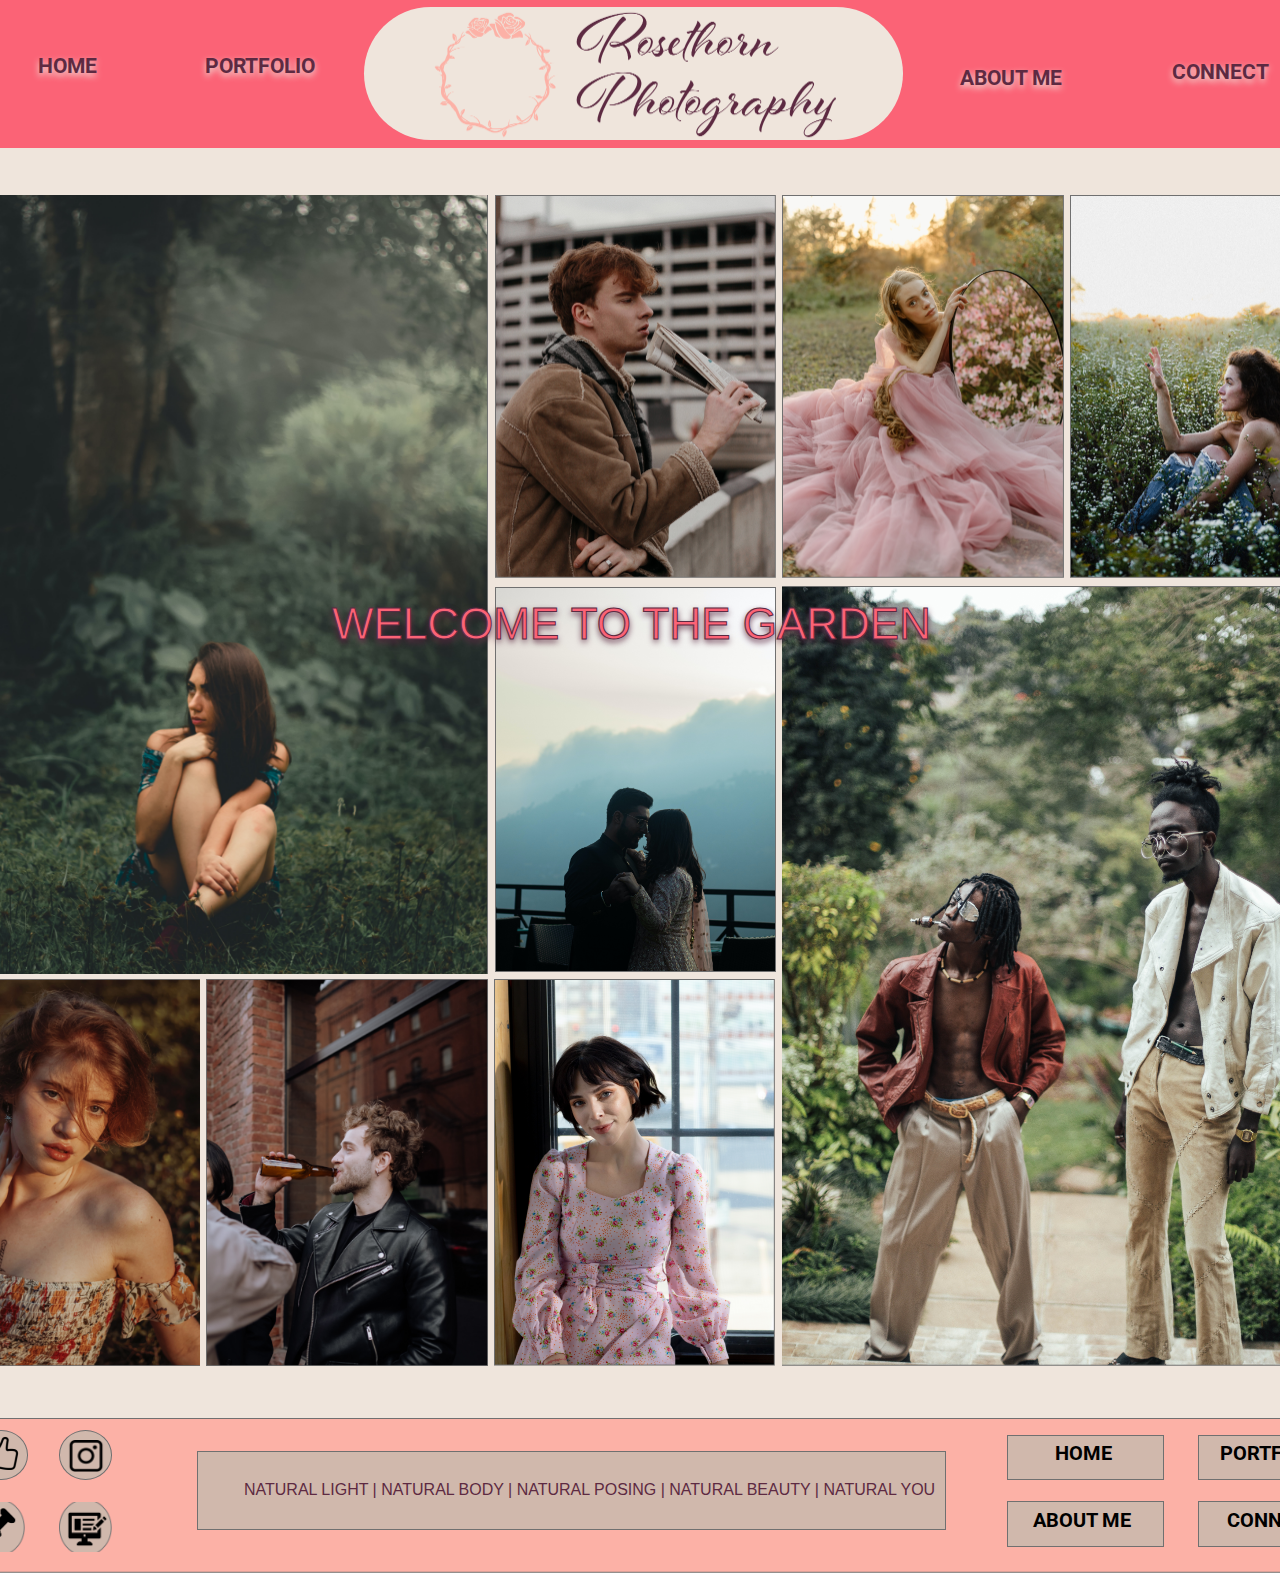
==== index.html @ 75e3b073 "renamed home to index" ====
<!DOCTYPE html>
<html>
  <head>
    <meta charset="UTF-8" />
    <meta name="viewport" content="width=1560, maximum-scale=1.0" />
    <link rel="shortcut icon" type="image/png" href="https://animaproject.s3.amazonaws.com/home/favicon.png" />
    <meta name="og:type" content="website" />
    <meta name="twitter:card" content="photo" />
    <link rel="stylesheet" type="text/css" href="css/home.css" />
    <style>
      @import url("https://fonts.googleapis.com/css?family=Roboto:700");

      @font-face {
        font-family: "SegoeUI-Regular";
        font-style: normal;
        font-weight: 400;
        src: url("https://anima-uploads.s3.amazonaws.com/5b1e8d8e336c4b0009507857/segoeui.ttf") format("truetype");
      }

      @font-face {
        font-family: "ProximaNova-Regular";
        font-style: normal;
        font-weight: 400;
        src: url("https://anima-uploads.s3.amazonaws.com/5c5874afb72544000ad1576b/ProximaNova-Reg.ttf")
          format("truetype");
      }

      .component-wrapper a,
      .screen a {
        text-decoration: none;
        display: contents;
      }

      .full-width-a {
        width: 100%;
      }

      .full-height-a {
        height: 100%;
      }

      .screen textarea:focus,
      .screen input:focus {
        outline: none;
      }

      .screen *,
      .component-wrapper * {
        box-sizing: border-box;
        -webkit-font-smoothing: antialiased;
      }

      .screen div {
        -webkit-text-size-adjust: none;
      }

      .container-center-vertical,
      .container-center-horizontal {
        pointer-events: none;
        display: flex;
        flex-direction: row;
        padding: 0;
        margin: 0;
      }

      .container-center-vertical {
        align-items: center;
        height: 100%;
      }

      .container-center-horizontal {
        justify-content: center;
        width: 100%;
      }

      .container-center-vertical > *,
      .container-center-horizontal > * {
        pointer-events: auto;
        flex-shrink: 0;
      }

      .component-wrapper,
      .screen {
        overflow-wrap: break-word;
        word-wrap: break-word;
        word-break: break-all;
        word-break: break-word;
      }

      .auto-animated div {
        opacity: 0;
        position: absolute;
        --z-index: -1;
      }

      .auto-animated .container-center-vertical,
      .auto-animated .container-center-horizontal {
        opacity: 1;
      }

      .overlay {
        position: absolute;
        opacity: 0;
        display: none;
        top: 0;
        width: 100%;
        height: 100%;
        position: fixed;
      }

      .animate-appear {
        opacity: 0;
        display: block;
        animation: reveal 0.3s ease-in-out 1 normal forwards;
      }

      .animate-disappear {
        opacity: 1;
        display: block;
        animation: reveal 0.3s ease-in-out 1 reverse forwards;
      }

      .animate-nodelay {
        animation-delay: 0s;
      }

      @keyframes reveal {
        from {
          opacity: 0;
        }
        to {
          opacity: 1;
        }
      }
      .align-self-flex-start {
        align-self: flex-start;
      }
      .align-self-flex-end {
        align-self: flex-end;
      }
      .align-self-flex-center {
        align-self: center;
      }
      .valign-text-middle {
        display: flex;
        flex-direction: column;
        justify-content: center;
      }
      .valign-text-bottom {
        display: flex;
        flex-direction: column;
        justify-content: flex-end;
      }
      input:focus {
        outline: none;
      }
      .component-wrapper,
      .component-wrapper * {
        pointer-events: none;
      }

      .component-wrapper a *,
      .component-wrapper a,
      .component-wrapper input,
      .component-wrapper video,
      .component-wrapper iframe,
      .listeners-active,
      .listeners-active * {
        pointer-events: auto;
      }

      .hidden,
      .hidden * {
        visibility: hidden;
        pointer-events: none;
      }

      .smart-layers-pointers,
      .smart-layers-pointers * {
        pointer-events: auto;
        visibility: visible;
      }

      .component-wrapper.not-ready,
      .component-wrapper.not-ready * {
        visibility: hidden !important;
      }

      .listeners-active-click,
      .listeners-active-click * {
        cursor: pointer;
      }

      @import url("https://fonts.googleapis.com/css?family=Roboto:700");

      @font-face {
        font-family: "SegoeUI-Regular";
        font-style: normal;
        font-weight: 400;
        src: url("https://anima-uploads.s3.amazonaws.com/5b1e8d8e336c4b0009507857/segoeui.ttf") format("truetype");
      }

      @font-face {
        font-family: "ProximaNova-Regular";
        font-style: normal;
        font-weight: 400;
        src: url("https://anima-uploads.s3.amazonaws.com/5c5874afb72544000ad1576b/ProximaNova-Reg.ttf")
          format("truetype");
      }
      * {
        box-sizing: border-box;
      }
      .border-1px-dove-gray {
        border: 1px solid var(--dove-gray);
      }
      .roboto-bold-black-20px {
        color: var(--black);
        font-family: var(--font-family-roboto);
        font-size: var(--font-size-xs);
        font-style: normal;
        font-weight: 700;
      }
      .roboto-bold-black-22px {
        color: var(--black);
        font-family: var(--font-family-roboto);
        font-size: var(--font-size-m);
        font-style: normal;
        font-weight: 700;
      }
      .roboto-bold-tawny-port-21px {
        color: var(--tawny-port);
        font-family: var(--font-family-roboto);
        font-size: var(--font-size-s);
        font-style: normal;
        font-weight: 700;
      }
      .roboto-bold-tawny-port-23px {
        color: var(--tawny-port);
        font-family: var(--font-family-roboto);
        font-size: var(--font-size-l);
        font-style: normal;
        font-weight: 700;
      }
      .roboto-bold-tawny-port-24px {
        color: var(--tawny-port);
        font-family: var(--font-family-roboto);
        font-size: var(--font-size-xl);
        font-style: normal;
        font-weight: 700;
      }
      :root {
        --bizarre: rgba(239, 229, 220, 1);
        --black: rgba(0, 0, 0, 1);
        --clam-shell: rgba(208, 184, 172, 1);
        --dove-gray: rgba(112, 112, 112, 1);
        --font-family-proxima_nova: "Proxima Nova", Helvetica;
        --font-family-proximanova-regular: "ProximaNova-Regular", Helvetica;
        --font-family-roboto: "Roboto", Helvetica;
        --font-family-segoeui-regular: "SegoeUI-Regular", Helvetica;
        --font-size-l: 23px;
        --font-size-m: 22px;
        --font-size-s: 21px;
        --font-size-xl: 24px;
        --font-size-xs: 20px;
        --font-size-xxl: 25px;
        --font-size-xxs: 17px;
        --font-size-xxxl: 26px;
        --font-size-xxxs: 16px;
        --font-size-xxxxl: 36px;
        --font-size-xxxxxl: 44px;
        --tawny-port: rgba(93, 42, 66, 1);
        --white: rgba(255, 255, 255, 1);
      }
    </style>
    <meta name="author" content="AnimaApp.com - Design to code, Automated." />
  </head>
  <body style="margin: 0; background: rgba(239, 229, 220, 1)">
    <input type="hidden" id="anPageName" name="page" value="home" />
    <div class="container-center-horizontal">
      <div class="home screen">
        <div class="overlap-group-C61RwL">
          <img class="path-6-4eduM0" src="img/path-6@1x.png" />
          <a href="portfolio.html"><div class="portfolio-4eduM0 roboto-bold-tawny-port-21px">PORTFOLIO</div></a>
          <div class="rectangle-35-4eduM0"></div>
          <img class="logotransparentbackground-4eduM0" src="img/logo-transparent-background@1x.png" />
          <div class="home-4eduM0 roboto-bold-tawny-port-21px">HOME</div>
          <a href="about-me.html"
            ><div class="about-me-4eduM0 roboto-bold-tawny-port-21px">ABOUT ME<br /></div
          ></a>
          <a href="connect.html"><div class="connect-4eduM0 roboto-bold-tawny-port-21px">CONNECT</div></a>
        </div>
        <div class="overlap-group1-C61RwL">
          <div class="flex-row-RH0WJ5">
            <img class="pexels-maksim-g-harenok-4348555-RkpQgY" src="img/pexels-maksim-goncharenok-4348555@1x.png" />
            <img class="pexels-kc-robinson-7356392-RkpQgY" src="img/pexels-kc-robinson-7356392@1x.png" />
            <img class="pexels-madeline-ssinder-6300215-RkpQgY" src="img/pexels-madeline-bassinder-6300215@1x.png" />
          </div>
          <img class="pexels-israelzi-liveira-3819979-RH0WJ5" src="img/pexels-israelzin-oliveira-3819979@1x.png" />
          <img class="pexels-artawkrn-6624612-RH0WJ5" src="img/pexels-artawkrn-6624612@1x.png" />
          <div class="flex-row-s3i1G8">
            <img class="pexels-efigie-l-marcos-6277241-9VdFwH" src="img/pexels-efigie-lima-marcos-6277241@1x.png" />
            <img class="pexels-cottonbro-5531896-9VdFwH" src="img/pexels-cottonbro-5531896@1x.png" />
            <img class="pexels-jill-burrow-6773225-9VdFwH" src="img/pexels-jill-burrow-6773225@1x.png" />
          </div>
          <img class="pexels-moh-mckenzie-3597042-RH0WJ5" src="img/pexels-moh-mckenzie-3597042@1x.png" />
          <div class="welcome-to-the-garden-RH0WJ5">
            <span class="span0-WFkvoV">WELCOME TO THE GARDEN</span><span class="span1-WFkvoV">&nbsp;</span>
          </div>
        </div>
        <div class="overlap-group2-C61RwL">
          <img class="path-5-4a9k2Y" src="img/path-5@1x.png" />
          <div class="rectangle-12-4a9k2Y border-1px-dove-gray"></div>
          <div class="rectangle-13-4a9k2Y border-1px-dove-gray"></div>
          <a href="portfolio.html"> <div class="rectangle-14-4a9k2Y border-1px-dove-gray"></div></a>
          <a href="connect.html"> <div class="rectangle-15-4a9k2Y border-1px-dove-gray"></div></a>
          <a href="about-me.html"> <div class="rectangle-16-4a9k2Y border-1px-dove-gray"></div></a>
          <div class="ellipse-1-4a9k2Y border-1px-dove-gray"></div>
          <div class="ellipse-2-4a9k2Y border-1px-dove-gray"></div>
          <img class="path-14-4a9k2Y" src="img/path-14@1x.png" />
          <img class="path-15-4a9k2Y" src="img/path-14@1x.png" />
          <a href="portfolio.html"><div class="portfolio-4a9k2Y roboto-bold-black-20px">PORTFOLIO</div></a>
          <a href="about-me.html"><div class="about-me-4a9k2Y roboto-bold-black-20px">ABOUT ME</div></a>
          <a href="connect.html"><div class="connect-4a9k2Y roboto-bold-black-20px">CONNECT</div></a>
          <div class="natural-light-n-uty-natural-you-4a9k2Y">
            NATURAL LIGHT | NATURAL BODY | NATURAL POSING | NATURAL BEAUTY | NATURAL YOU
          </div>
          <div class="home-4a9k2Y roboto-bold-black-20px">HOME</div>
          <img class="nouninstagram3350460-4a9k2Y" src="img/noun-instagram-3350460@1x.png" />
          <img class="nounthumbs-up1218615-4a9k2Y" src="img/noun-thumbs-up-1218615@1x.png" />
          <img class="noun-thumbtack41414-4a9k2Y" src="img/noun-thumbtack-41414@1x.png" />
          <img class="noun-blog2389123-4a9k2Y" src="img/noun-blog-2389123@1x.png" />
        </div>
      </div>
    </div>
  </body>
</html>
---- css/home.css ----
/* screen - home */

.home {
  align-items: center;
  background-color: var(--bizarre);
  box-sizing: border-box;
  display: flex;
  flex-direction: column;
  height: 1573px;
  justify-content: flex-start;
  overflow: hidden;
  overflow-x: hidden;
  position: relative;
  width: 1560px;
}
.home .about-me-4a9k2Y {
  background-color: transparent;
  cursor: pointer;
  height: auto;
  left: 1173px;
  letter-spacing: 0.00px;
  line-height: 20px;
  position: absolute;
  text-align: left;
  top: 92px;
  white-space: nowrap;
  width: auto;
}
.home .about-me-4eduM0 {
  background-color: transparent;
  cursor: pointer;
  height: auto;
  left: 1100px;
  letter-spacing: 0.00px;
  line-height: 21px;
  position: absolute;
  text-align: left;
  text-shadow: 0px 3px 6px rgba(239,229,220,1.0);;
  top: 82px;
  white-space: nowrap;
  width: auto;
}
.home .connect-4a9k2Y {
  background-color: transparent;
  cursor: pointer;
  height: auto;
  left: 1367px;
  letter-spacing: 0.00px;
  line-height: 20px;
  position: absolute;
  text-align: left;
  top: 92px;
  white-space: nowrap;
  width: auto;
}
.home .connect-4eduM0 {
  background-color: transparent;
  cursor: pointer;
  height: auto;
  left: 1312px;
  letter-spacing: 0.00px;
  line-height: 21px;
  position: absolute;
  text-align: left;
  text-shadow: 0px 3px 6px rgba(239,229,220,1.0);;
  top: 76px;
  white-space: nowrap;
  width: auto;
}
.home .ellipse-1-4a9k2Y {
  background-color: var(--clam-shell);
  border-radius: 26.43138885498047px/24.7794246673584px;
  height: 50px;
  left: 115px;
  position: absolute;
  top: 12px;
  width: 53px;
}
.home .ellipse-2-4a9k2Y {
  background-color: var(--clam-shell);
  border-radius: 26.43138885498047px/24.7794246673584px;
  height: 50px;
  left: 199px;
  position: absolute;
  top: 12px;
  width: 53px;
}
.home .flex-row-RH0WJ5 {
  align-items: flex-start;
  background-color: transparent;
  box-sizing: border-box;
  display: flex;
  flex-direction: row;
  height: 383px;
  justify-content: flex-start;
  left: 576px;
  min-width: 857px;
  position: absolute;
  top: 0px;
  width: auto;
}
.home .flex-row-s3i1G8 {
  align-items: flex-start;
  background-color: transparent;
  box-sizing: border-box;
  display: flex;
  flex-direction: row;
  height: 387px;
  justify-content: flex-start;
  left: 0px;
  min-width: 857px;
  position: absolute;
  top: 784px;
  width: auto;
}
.home .home-4a9k2Y {
  background-color: transparent;
  height: auto;
  left: 1195px;
  letter-spacing: 0.00px;
  line-height: 20px;
  position: absolute;
  text-align: left;
  top: 25px;
  white-space: nowrap;
  width: auto;
}
.home .home-4eduM0 {
  background-color: transparent;
  height: auto;
  left: 178px;
  letter-spacing: 0.00px;
  line-height: 21px;
  position: absolute;
  text-align: left;
  text-shadow: 0px 3px 6px rgba(239,229,220,1.0);;
  top: 70px;
  white-space: nowrap;
  width: auto;
}
.home .logotransparentbackground-4eduM0 {
  background-color: transparent;
  height: 178px;
  left: 548px;
  object-fit: cover;
  position: absolute;
  top: 0px;
  width: 455px;
}
.home .natural-light-n-uty-natural-you-4a9k2Y {
  background-color: transparent;
  color: var(--tawny-port);
  font-family: 'ProximaNova-Regular', Helvetica;
  font-size: 16px;
  font-style: normal;
  font-weight: 400;
  height: auto;
  left: 384px;
  letter-spacing: 0.00px;
  line-height: 16px;
  position: absolute;
  text-align: left;
  top: 64px;
  white-space: nowrap;
  width: auto;
}
.home .noun-blog2389123-4a9k2Y {
  background-color: transparent;
  height: 40px;
  left: 204px;
  object-fit: cover;
  position: absolute;
  top: 91px;
  width: 47px;
}
.home .noun-thumbtack41414-4a9k2Y {
  background-color: transparent;
  height: 41px;
  left: 114px;
  object-fit: cover;
  position: absolute;
  top: 87px;
  width: 48px;
}
.home .nouninstagram3350460-4a9k2Y {
  background-color: transparent;
  height: 32px;
  left: 208px;
  object-fit: cover;
  position: absolute;
  top: 22px;
  width: 36px;
}
.home .nounthumbs-up1218615-4a9k2Y {
  background-color: transparent;
  height: 35px;
  left: 121px;
  object-fit: cover;
  position: absolute;
  top: 18px;
  width: 41px;
}
.home .overlap-group-C61RwL {
  background-color: transparent;
  flex-shrink: 1;
  height: 178px;
  margin-top: -14px;
  position: relative;
  width: 1560px;
}
.home .overlap-group1-C61RwL {
  background-color: transparent;
  flex-shrink: 1;
  height: 1171px;
  margin-right: 9.02px;
  margin-top: 31px;
  position: relative;
  width: 1433px;
}
.home .overlap-group2-C61RwL {
  background-color: transparent;
  flex-shrink: 1;
  height: 155px;
  margin-top: 52px;
  position: relative;
  width: 1560px;
}
.home .path-14-4a9k2Y {
  background-color: transparent;
  height: 50px;
  left: 199px;
  object-fit: cover;
  position: absolute;
  top: 84px;
  width: 53px;
}
.home .path-15-4a9k2Y {
  background-color: transparent;
  height: 50px;
  left: 112px;
  object-fit: cover;
  position: absolute;
  top: 84px;
  width: 53px;
}
.home .path-5-4a9k2Y {
  background-color: transparent;
  height: 155px;
  left: 0px;
  object-fit: cover;
  position: absolute;
  top: 0px;
  width: 1560px;
}
.home .path-6-4eduM0 {
  background-color: transparent;
  height: 151px;
  left: 0px;
  object-fit: cover;
  position: absolute;
  top: 11px;
  width: 1560px;
}
.home .pexels-artawkrn-6624612-RH0WJ5 {
  background-color: transparent;
  height: 385px;
  left: 576px;
  object-fit: cover;
  position: absolute;
  top: 392px;
  width: 281px;
}
.home .pexels-cottonbro-5531896-9VdFwH {
  background-color: transparent;
  flex-shrink: 1;
  height: 387px;
  margin-left: 6px;
  object-fit: cover;
  position: relative;
  width: 282px;
}
.home .pexels-efigie-l-marcos-6277241-9VdFwH {
  background-color: transparent;
  flex-shrink: 1;
  height: 387px;
  object-fit: cover;
  position: relative;
  width: 281px;
}
.home .pexels-israelzi-liveira-3819979-RH0WJ5 {
  background-color: transparent;
  height: 779px;
  left: 0px;
  object-fit: cover;
  position: absolute;
  top: 0px;
  width: 569px;
}
.home .pexels-jill-burrow-6773225-9VdFwH {
  background-color: transparent;
  flex-shrink: 1;
  height: 387px;
  margin-left: 6px;
  object-fit: cover;
  position: relative;
  width: 281px;
}
.home .pexels-kc-robinson-7356392-RkpQgY {
  background-color: transparent;
  flex-shrink: 1;
  height: 383px;
  margin-left: 6px;
  object-fit: cover;
  position: relative;
  width: 282px;
}
.home .pexels-madeline-ssinder-6300215-RkpQgY {
  background-color: transparent;
  flex-shrink: 1;
  height: 383px;
  margin-left: 6px;
  object-fit: cover;
  position: relative;
  width: 281px;
}
.home .pexels-maksim-g-harenok-4348555-RkpQgY {
  background-color: transparent;
  flex-shrink: 1;
  height: 383px;
  object-fit: cover;
  position: relative;
  width: 281px;
}
.home .pexels-moh-mckenzie-3597042-RH0WJ5 {
  background-color: transparent;
  height: 780px;
  left: 863px;
  object-fit: cover;
  position: absolute;
  top: 391px;
  width: 569px;
}
.home .portfolio-4a9k2Y {
  background-color: transparent;
  cursor: pointer;
  height: auto;
  left: 1360px;
  letter-spacing: 0.00px;
  line-height: 20px;
  position: absolute;
  text-align: left;
  top: 25px;
  white-space: nowrap;
  width: auto;
}
.home .portfolio-4eduM0 {
  background-color: transparent;
  cursor: pointer;
  height: auto;
  left: 345px;
  letter-spacing: 0.00px;
  line-height: 21px;
  position: absolute;
  text-align: left;
  text-shadow: 0px 3px 6px rgba(239,229,220,1.0);;
  top: 70px;
  white-space: nowrap;
  width: auto;
}
.home .rectangle-12-4a9k2Y {
  background-color: var(--clam-shell);
  height: 79px;
  left: 337px;
  position: absolute;
  top: 33px;
  width: 749px;
}
.home .rectangle-13-4a9k2Y {
  background-color: var(--clam-shell);
  height: 45px;
  left: 1147px;
  position: absolute;
  top: 17px;
  width: 157px;
}
.home .rectangle-14-4a9k2Y {
  background-color: var(--clam-shell);
  cursor: pointer;
  height: 45px;
  left: 1338px;
  position: absolute;
  top: 17px;
  width: 157px;
}
.home .rectangle-15-4a9k2Y {
  background-color: var(--clam-shell);
  cursor: pointer;
  height: 46px;
  left: 1338px;
  position: absolute;
  top: 83px;
  width: 157px;
}
.home .rectangle-16-4a9k2Y {
  background-color: var(--clam-shell);
  cursor: pointer;
  height: 46px;
  left: 1147px;
  position: absolute;
  top: 83px;
  width: 157px;
}
.home .rectangle-35-4eduM0 {
  background-color: var(--bizarre);
  border-radius: 97px;
  height: 133px;
  left: 504px;
  position: absolute;
  top: 21px;
  width: 539px;
}
.home .span0-WFkvoV {
  font-family: 'ProximaNova-Regular', Helvetica;
  font-style: normal;
  font-weight: 400;
}
.home .span1-WFkvoV {
  font-family: 'SegoeUI-Regular', Helvetica;
  font-style: normal;
  font-weight: 400;
}
.home .welcome-to-the-garden-RH0WJ5 {
  -webkit-text-stroke: 1px var(--tawny-port);
  background-color: transparent;
  color: rgba(251,99,118,1.0);
  font-family: "Proxima Nova", Helvetica;
  font-size: 44px;
  height: auto;
  left: 413px;
  letter-spacing: 0.00px;
  line-height: 44px;
  position: absolute;
  text-align: center;
  text-shadow: 0px 3px 6px rgba(93,42,66,1.0);;
  top: 407px;
  white-space: nowrap;
  width: auto;
}
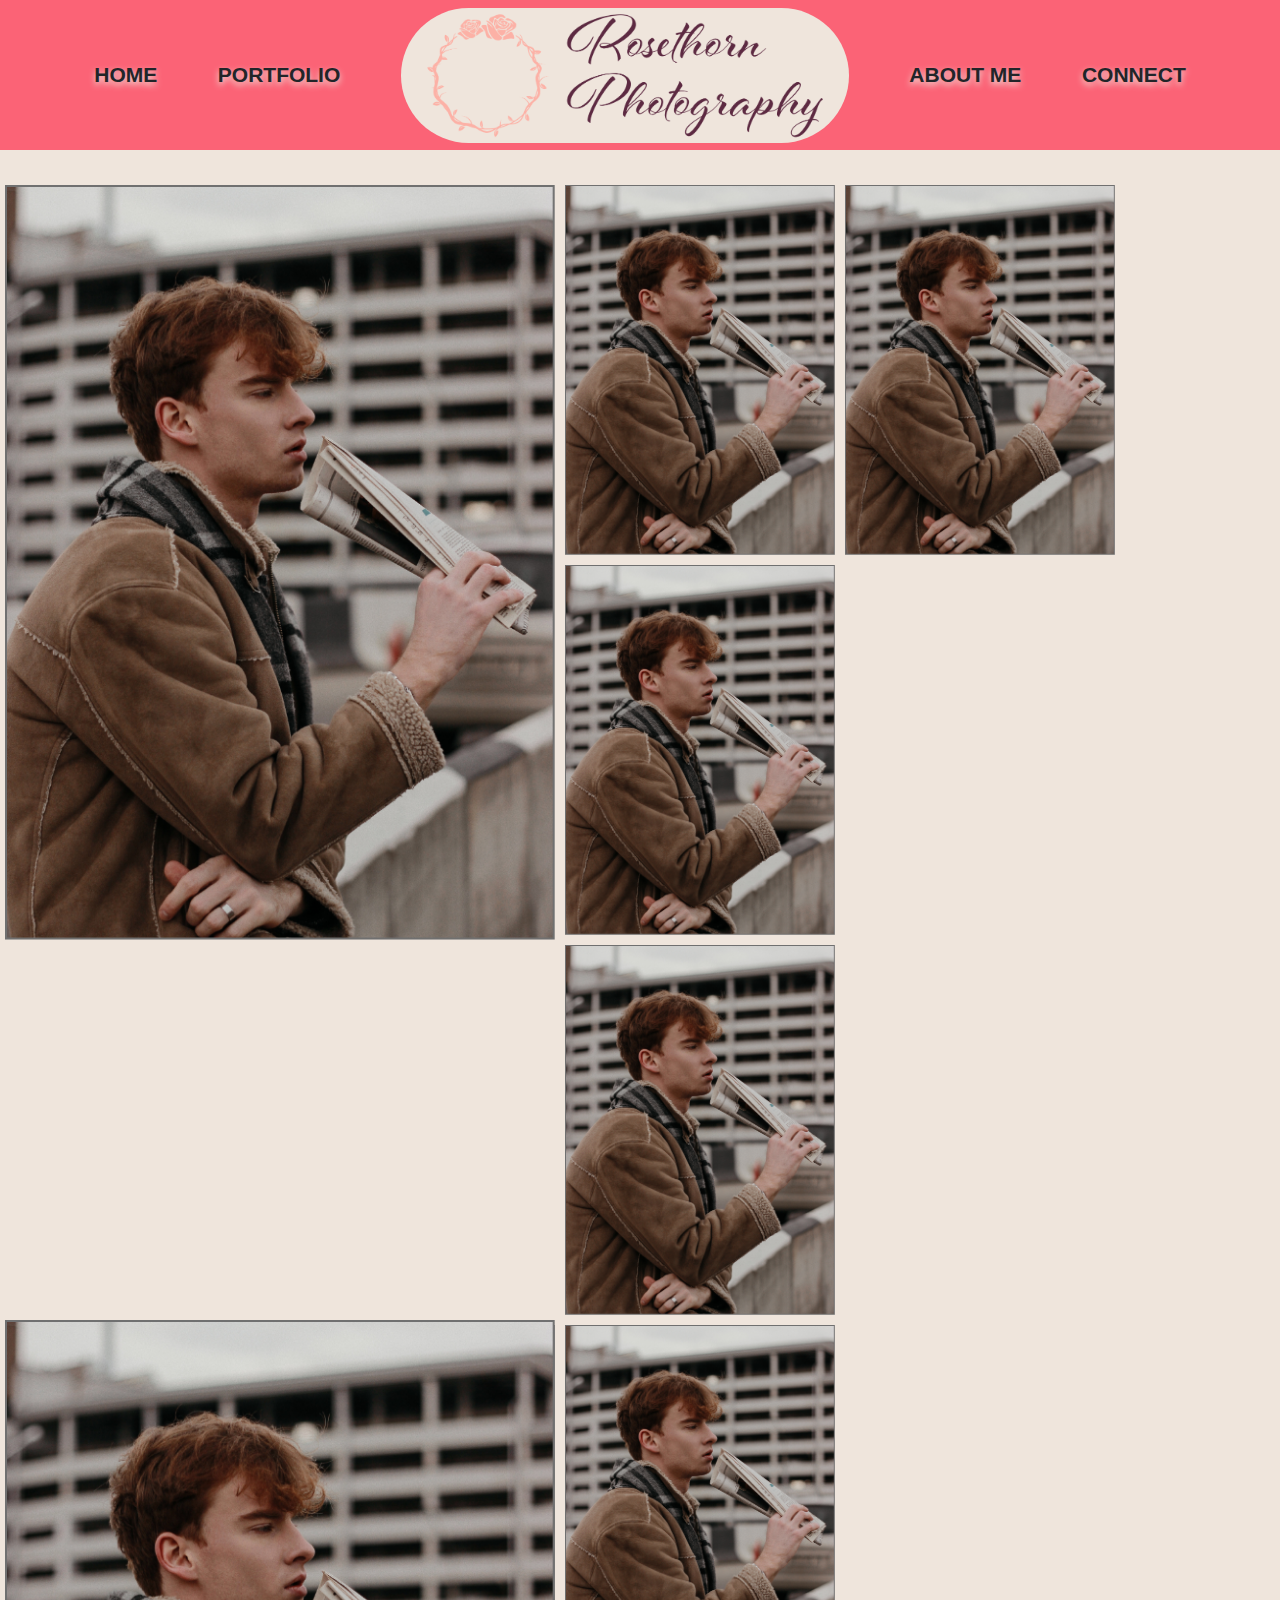
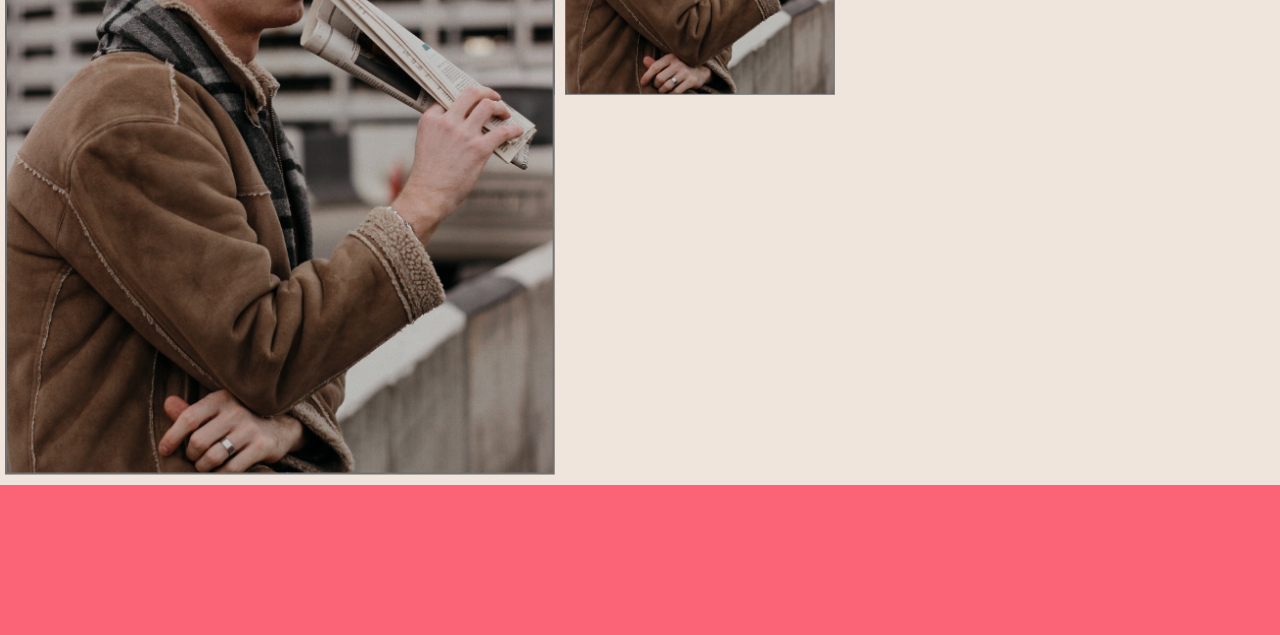
==== commit 3ea01582: "index main done" ====
--- a/index.html
+++ b/index.html
@@ -1,336 +1,69 @@
 <!DOCTYPE html>
 <html>
-  <head>
-    <meta charset="UTF-8" />
-    <meta name="viewport" content="width=1560, maximum-scale=1.0" />
-    <link rel="shortcut icon" type="image/png" href="https://animaproject.s3.amazonaws.com/home/favicon.png" />
-    <meta name="og:type" content="website" />
-    <meta name="twitter:card" content="photo" />
-    <link rel="stylesheet" type="text/css" href="css/home.css" />
-    <style>
-      @import url("https://fonts.googleapis.com/css?family=Roboto:700");
 
-      @font-face {
-        font-family: "SegoeUI-Regular";
-        font-style: normal;
-        font-weight: 400;
-        src: url("https://anima-uploads.s3.amazonaws.com/5b1e8d8e336c4b0009507857/segoeui.ttf") format("truetype");
-      }
+<head>
+  <meta charset="UTF-8" />
+  <title>Rosethorn Photography</title>
 
-      @font-face {
-        font-family: "ProximaNova-Regular";
-        font-style: normal;
-        font-weight: 400;
-        src: url("https://anima-uploads.s3.amazonaws.com/5c5874afb72544000ad1576b/ProximaNova-Reg.ttf")
-          format("truetype");
-      }
+  <meta name="viewport" content="width=device-width, initial-scale=1.0 viewport-fit=cover" />
+  <meta name="og:type" content="website" />
+  <meta name="twitter:card" content="photo" />
 
-      .component-wrapper a,
-      .screen a {
-        text-decoration: none;
-        display: contents;
-      }
+  <link rel="shortcut icon" type="image/png" href="https://animaproject.s3.amazonaws.com/home/favicon.png" />
 
-      .full-width-a {
-        width: 100%;
-      }
+  <link rel="stylesheet" href="https://stackpath.bootstrapcdn.com/bootstrap/4.3.1/css/bootstrap.min.css" integrity="sha384-ggOyR0iXCbMQv3Xipma34MD+dH/1fQ784/j6cY/iJTQUOhcWr7x9JvoRxT2MZw1T" crossorigin="anonymous">
+  <link rel="stylesheet" type="text/css" href="css/style.css" />
+  <!-- <meta name="author" content="AnimaApp.com - Design to code, Automated." /> -->
+</head>
 
-      .full-height-a {
-        height: 100%;
-      }
 
-      .screen textarea:focus,
-      .screen input:focus {
-        outline: none;
-      }
+<body style="overflow-x: hidden; background: #efe5dc;">
 
-      .screen *,
-      .component-wrapper * {
-        box-sizing: border-box;
-        -webkit-font-smoothing: antialiased;
-      }
+  <div id="page-container" style="overflow-x: hidden;">
+    <div class="content-wrap" style="overflow-x: hidden;">
 
-      .screen div {
-        -webkit-text-size-adjust: none;
-      }
+      <header>
+        <div class="d-flex align-items-center justify-content-around" style="height: 150px; margin: 0 5vw 0 5vw;">
+          <a>HOME</a>
+          <a>PORTFOLIO</a>
+          <div class="logo"></div>
+          <a>ABOUT ME</a>
+          <a>CONNECT</a>
+        </div>
+      </header>
 
-      .container-center-vertical,
-      .container-center-horizontal {
-        pointer-events: none;
-        display: flex;
-        flex-direction: row;
-        padding: 0;
-        margin: 0;
-      }
-
-      .container-center-vertical {
-        align-items: center;
-        height: 100%;
-      }
-
-      .container-center-horizontal {
-        justify-content: center;
-        width: 100%;
-      }
-
-      .container-center-vertical > *,
-      .container-center-horizontal > * {
-        pointer-events: auto;
-        flex-shrink: 0;
-      }
-
-      .component-wrapper,
-      .screen {
-        overflow-wrap: break-word;
-        word-wrap: break-word;
-        word-break: break-all;
-        word-break: break-word;
-      }
-
-      .auto-animated div {
-        opacity: 0;
-        position: absolute;
-        --z-index: -1;
-      }
-
-      .auto-animated .container-center-vertical,
-      .auto-animated .container-center-horizontal {
-        opacity: 1;
-      }
-
-      .overlay {
-        position: absolute;
-        opacity: 0;
-        display: none;
-        top: 0;
-        width: 100%;
-        height: 100%;
-        position: fixed;
-      }
-
-      .animate-appear {
-        opacity: 0;
-        display: block;
-        animation: reveal 0.3s ease-in-out 1 normal forwards;
-      }
-
-      .animate-disappear {
-        opacity: 1;
-        display: block;
-        animation: reveal 0.3s ease-in-out 1 reverse forwards;
-      }
-
-      .animate-nodelay {
-        animation-delay: 0s;
-      }
-
-      @keyframes reveal {
-        from {
-          opacity: 0;
-        }
-        to {
-          opacity: 1;
-        }
-      }
-      .align-self-flex-start {
-        align-self: flex-start;
-      }
-      .align-self-flex-end {
-        align-self: flex-end;
-      }
-      .align-self-flex-center {
-        align-self: center;
-      }
-      .valign-text-middle {
-        display: flex;
-        flex-direction: column;
-        justify-content: center;
-      }
-      .valign-text-bottom {
-        display: flex;
-        flex-direction: column;
-        justify-content: flex-end;
-      }
-      input:focus {
-        outline: none;
-      }
-      .component-wrapper,
-      .component-wrapper * {
-        pointer-events: none;
-      }
-
-      .component-wrapper a *,
-      .component-wrapper a,
-      .component-wrapper input,
-      .component-wrapper video,
-      .component-wrapper iframe,
-      .listeners-active,
-      .listeners-active * {
-        pointer-events: auto;
-      }
-
-      .hidden,
-      .hidden * {
-        visibility: hidden;
-        pointer-events: none;
-      }
-
-      .smart-layers-pointers,
-      .smart-layers-pointers * {
-        pointer-events: auto;
-        visibility: visible;
-      }
-
-      .component-wrapper.not-ready,
-      .component-wrapper.not-ready * {
-        visibility: hidden !important;
-      }
-
-      .listeners-active-click,
-      .listeners-active-click * {
-        cursor: pointer;
-      }
-
-      @import url("https://fonts.googleapis.com/css?family=Roboto:700");
-
-      @font-face {
-        font-family: "SegoeUI-Regular";
-        font-style: normal;
-        font-weight: 400;
-        src: url("https://anima-uploads.s3.amazonaws.com/5b1e8d8e336c4b0009507857/segoeui.ttf") format("truetype");
-      }
-
-      @font-face {
-        font-family: "ProximaNova-Regular";
-        font-style: normal;
-        font-weight: 400;
-        src: url("https://anima-uploads.s3.amazonaws.com/5c5874afb72544000ad1576b/ProximaNova-Reg.ttf")
-          format("truetype");
-      }
-      * {
-        box-sizing: border-box;
-      }
-      .border-1px-dove-gray {
-        border: 1px solid var(--dove-gray);
-      }
-      .roboto-bold-black-20px {
-        color: var(--black);
-        font-family: var(--font-family-roboto);
-        font-size: var(--font-size-xs);
-        font-style: normal;
-        font-weight: 700;
-      }
-      .roboto-bold-black-22px {
-        color: var(--black);
-        font-family: var(--font-family-roboto);
-        font-size: var(--font-size-m);
-        font-style: normal;
-        font-weight: 700;
-      }
-      .roboto-bold-tawny-port-21px {
-        color: var(--tawny-port);
-        font-family: var(--font-family-roboto);
-        font-size: var(--font-size-s);
-        font-style: normal;
-        font-weight: 700;
-      }
-      .roboto-bold-tawny-port-23px {
-        color: var(--tawny-port);
-        font-family: var(--font-family-roboto);
-        font-size: var(--font-size-l);
-        font-style: normal;
-        font-weight: 700;
-      }
-      .roboto-bold-tawny-port-24px {
-        color: var(--tawny-port);
-        font-family: var(--font-family-roboto);
-        font-size: var(--font-size-xl);
-        font-style: normal;
-        font-weight: 700;
-      }
-      :root {
-        --bizarre: rgba(239, 229, 220, 1);
-        --black: rgba(0, 0, 0, 1);
-        --clam-shell: rgba(208, 184, 172, 1);
-        --dove-gray: rgba(112, 112, 112, 1);
-        --font-family-proxima_nova: "Proxima Nova", Helvetica;
-        --font-family-proximanova-regular: "ProximaNova-Regular", Helvetica;
-        --font-family-roboto: "Roboto", Helvetica;
-        --font-family-segoeui-regular: "SegoeUI-Regular", Helvetica;
-        --font-size-l: 23px;
-        --font-size-m: 22px;
-        --font-size-s: 21px;
-        --font-size-xl: 24px;
-        --font-size-xs: 20px;
-        --font-size-xxl: 25px;
-        --font-size-xxs: 17px;
-        --font-size-xxxl: 26px;
-        --font-size-xxxs: 16px;
-        --font-size-xxxxl: 36px;
-        --font-size-xxxxxl: 44px;
-        --tawny-port: rgba(93, 42, 66, 1);
-        --white: rgba(255, 255, 255, 1);
-      }
-    </style>
-    <meta name="author" content="AnimaApp.com - Design to code, Automated." />
-  </head>
-  <body style="margin: 0; background: rgba(239, 229, 220, 1)">
-    <input type="hidden" id="anPageName" name="page" value="home" />
-    <div class="container-center-horizontal">
-      <div class="home screen">
-        <div class="overlap-group-C61RwL">
-          <img class="path-6-4eduM0" src="img/path-6@1x.png" />
-          <a href="portfolio.html"><div class="portfolio-4eduM0 roboto-bold-tawny-port-21px">PORTFOLIO</div></a>
-          <div class="rectangle-35-4eduM0"></div>
-          <img class="logotransparentbackground-4eduM0" src="img/logo-transparent-background@1x.png" />
-          <div class="home-4eduM0 roboto-bold-tawny-port-21px">HOME</div>
-          <a href="about-me.html"
-            ><div class="about-me-4eduM0 roboto-bold-tawny-port-21px">ABOUT ME<br /></div
-          ></a>
-          <a href="connect.html"><div class="connect-4eduM0 roboto-bold-tawny-port-21px">CONNECT</div></a>
-        </div>
-        <div class="overlap-group1-C61RwL">
-          <div class="flex-row-RH0WJ5">
-            <img class="pexels-maksim-g-harenok-4348555-RkpQgY" src="img/pexels-maksim-goncharenok-4348555@1x.png" />
-            <img class="pexels-kc-robinson-7356392-RkpQgY" src="img/pexels-kc-robinson-7356392@1x.png" />
-            <img class="pexels-madeline-ssinder-6300215-RkpQgY" src="img/pexels-madeline-bassinder-6300215@1x.png" />
+      <main>
+        <div class="photo-block">
+          <div class="row" style="margin: 0;">
+            <img class="large-img" src="img/pexels-maksim-goncharenok-4348555@1x.png">
+            <div class="col" style="margin: 0; padding: 0;">
+              <div class="row" style="margin: 0;">
+                <img src="img/pexels-maksim-goncharenok-4348555@1x.png">
+                <img src="img/pexels-maksim-goncharenok-4348555@1x.png">
+                <img src="img/pexels-maksim-goncharenok-4348555@1x.png">
+              </div>
+              <img src="img/pexels-maksim-goncharenok-4348555@1x.png">
+            </div>
           </div>
-          <img class="pexels-israelzi-liveira-3819979-RH0WJ5" src="img/pexels-israelzin-oliveira-3819979@1x.png" />
-          <img class="pexels-artawkrn-6624612-RH0WJ5" src="img/pexels-artawkrn-6624612@1x.png" />
-          <div class="flex-row-s3i1G8">
-            <img class="pexels-efigie-l-marcos-6277241-9VdFwH" src="img/pexels-efigie-lima-marcos-6277241@1x.png" />
-            <img class="pexels-cottonbro-5531896-9VdFwH" src="img/pexels-cottonbro-5531896@1x.png" />
-            <img class="pexels-jill-burrow-6773225-9VdFwH" src="img/pexels-jill-burrow-6773225@1x.png" />
-          </div>
-          <img class="pexels-moh-mckenzie-3597042-RH0WJ5" src="img/pexels-moh-mckenzie-3597042@1x.png" />
-          <div class="welcome-to-the-garden-RH0WJ5">
-            <span class="span0-WFkvoV">WELCOME TO THE GARDEN</span><span class="span1-WFkvoV">&nbsp;</span>
+          <div class="row" style="margin: 0;">
+            <div class="row" style="margin: 0;">
+              <img src="img/pexels-maksim-goncharenok-4348555@1x.png">
+              <img src="img/pexels-maksim-goncharenok-4348555@1x.png">
+              <img src="img/pexels-maksim-goncharenok-4348555@1x.png">
+            </div>
+            <img class="large-img" src="img/pexels-maksim-goncharenok-4348555@1x.png" style="margin-top: -385px;">
           </div>
         </div>
-        <div class="overlap-group2-C61RwL">
-          <img class="path-5-4a9k2Y" src="img/path-5@1x.png" />
-          <div class="rectangle-12-4a9k2Y border-1px-dove-gray"></div>
-          <div class="rectangle-13-4a9k2Y border-1px-dove-gray"></div>
-          <a href="portfolio.html"> <div class="rectangle-14-4a9k2Y border-1px-dove-gray"></div></a>
-          <a href="connect.html"> <div class="rectangle-15-4a9k2Y border-1px-dove-gray"></div></a>
-          <a href="about-me.html"> <div class="rectangle-16-4a9k2Y border-1px-dove-gray"></div></a>
-          <div class="ellipse-1-4a9k2Y border-1px-dove-gray"></div>
-          <div class="ellipse-2-4a9k2Y border-1px-dove-gray"></div>
-          <img class="path-14-4a9k2Y" src="img/path-14@1x.png" />
-          <img class="path-15-4a9k2Y" src="img/path-14@1x.png" />
-          <a href="portfolio.html"><div class="portfolio-4a9k2Y roboto-bold-black-20px">PORTFOLIO</div></a>
-          <a href="about-me.html"><div class="about-me-4a9k2Y roboto-bold-black-20px">ABOUT ME</div></a>
-          <a href="connect.html"><div class="connect-4a9k2Y roboto-bold-black-20px">CONNECT</div></a>
-          <div class="natural-light-n-uty-natural-you-4a9k2Y">
-            NATURAL LIGHT | NATURAL BODY | NATURAL POSING | NATURAL BEAUTY | NATURAL YOU
-          </div>
-          <div class="home-4a9k2Y roboto-bold-black-20px">HOME</div>
-          <img class="nouninstagram3350460-4a9k2Y" src="img/noun-instagram-3350460@1x.png" />
-          <img class="nounthumbs-up1218615-4a9k2Y" src="img/noun-thumbs-up-1218615@1x.png" />
-          <img class="noun-thumbtack41414-4a9k2Y" src="img/noun-thumbtack-41414@1x.png" />
-          <img class="noun-blog2389123-4a9k2Y" src="img/noun-blog-2389123@1x.png" />
-        </div>
-      </div>
+
+      </main>
+
     </div>
-  </body>
+
+    <footer>
+    </footer>
+
+  </div>
+
+</body>
+
 </html>
--- a/css/style.css
+++ b/css/style.css
@@ -0,0 +1,78 @@
+body {
+  margin: 0;
+}
+
+header {
+  /* height: 20vh; */
+  height: 150px;
+  width: 100vw;
+  background-color: #fb6376;
+}
+
+header a {
+  text-align: center;
+  text-shadow: 0px 3px 6px rgb(239 229 220);
+  color: var(--tawny-port);
+  font-family: var(--font-family-roboto);
+  font-size: var(--font-size-s);
+  font-style: normal;
+  font-weight: 700;
+  font-size: 21px;
+}
+
+header .logo {
+  /* height: 18vh; */
+  height: 135px;
+  width: 35vw;
+  background-color: #efe5dc;
+  background-image: url("../img/logo-transparent-background.png");
+  background-size: contain;
+  background-repeat: no-repeat;
+  background-position: center;
+
+  border-radius: 67.5px;
+}
+
+main {
+  margin-top: 30px;
+}
+
+main .photo-block {
+  margin-left: auto;
+  margin-right: auto;
+}
+
+main .photo-block img {
+  height: 380px;
+  width: 280px;
+  padding: 5px;
+}
+
+main .photo-block img.large-img {
+  height: 765px;
+  width: 560px;
+}
+
+footer {
+  position: absolute;
+  bottom: 0;
+  
+  height: 150px;
+  width: 100vw;
+  background-color: #fb6376;
+  overflow: hidden;
+}
+
+#page-container {
+  position: relative;
+  min-height: 100vh;
+}
+
+.content-wrap {
+  align-items: center;
+  display: flex;
+  flex-direction: column;
+  justify-content: flex-start;
+
+  padding-bottom: 155px;
+}
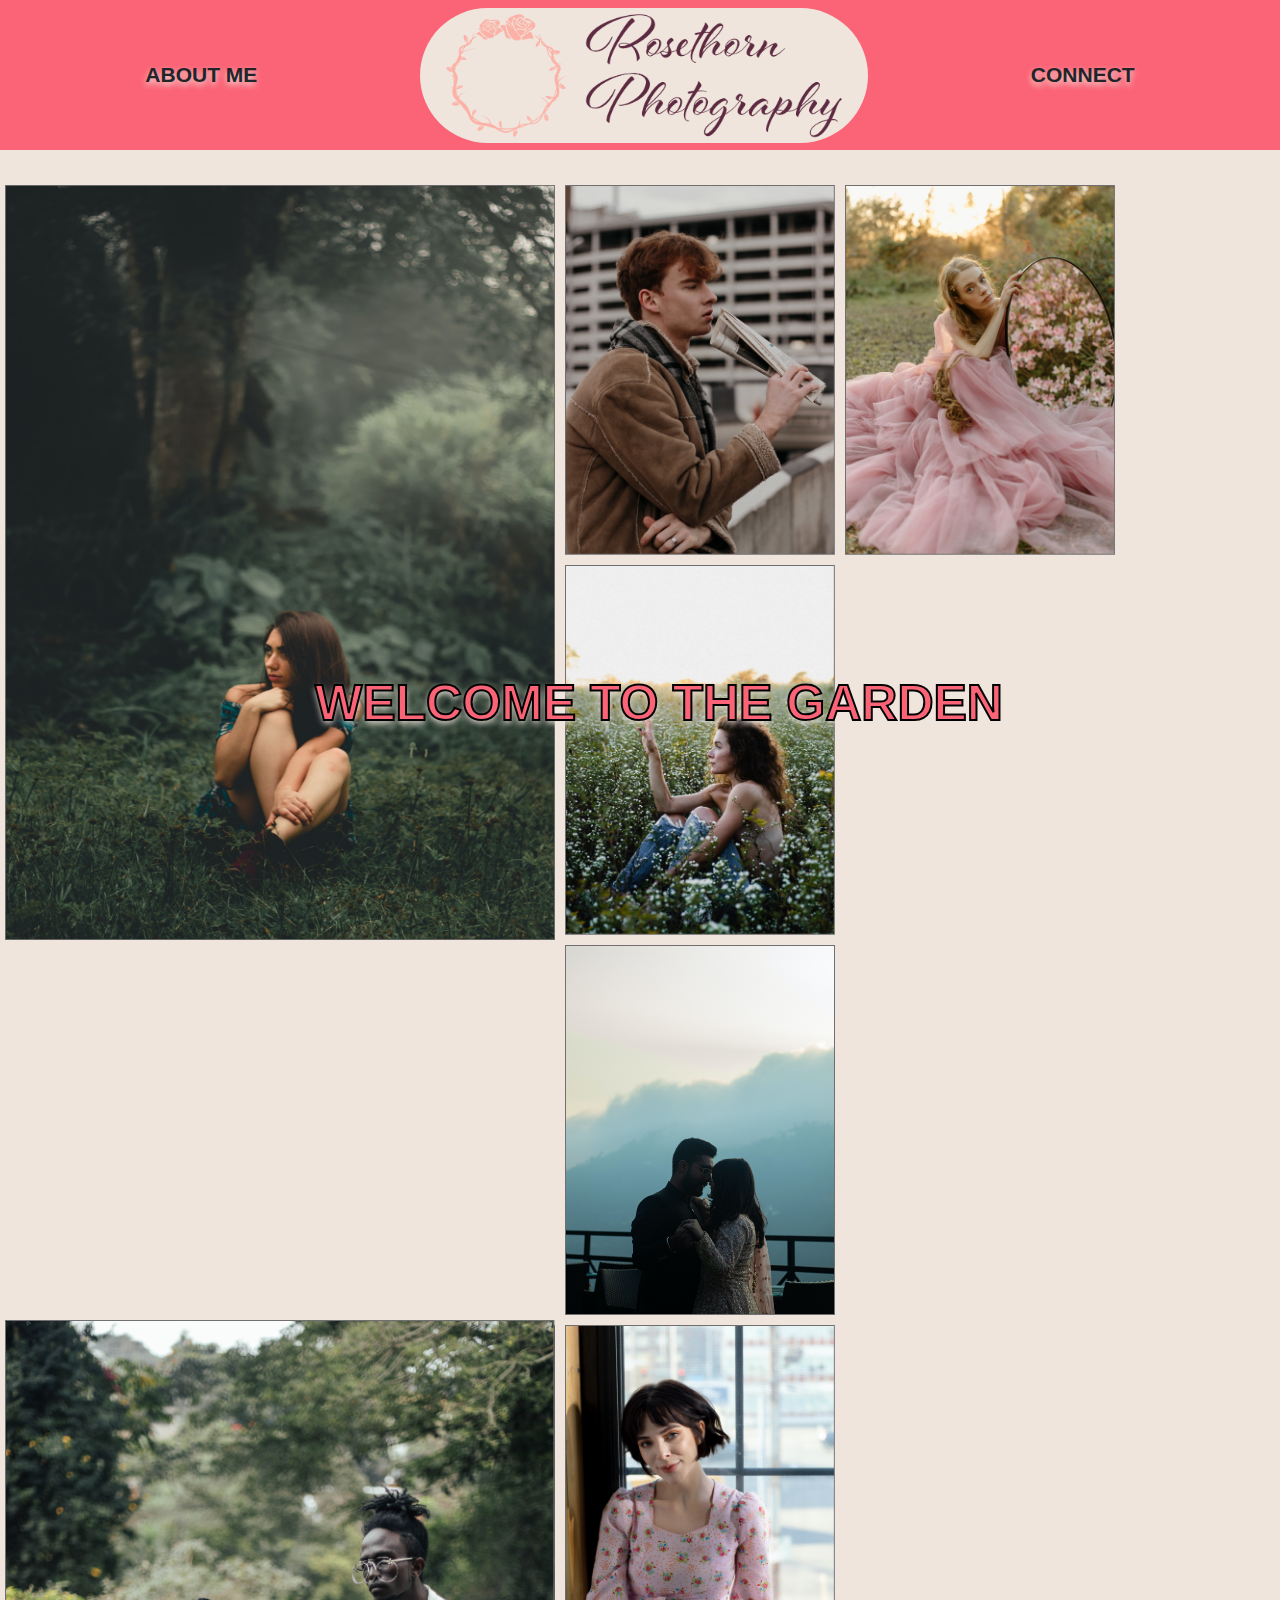
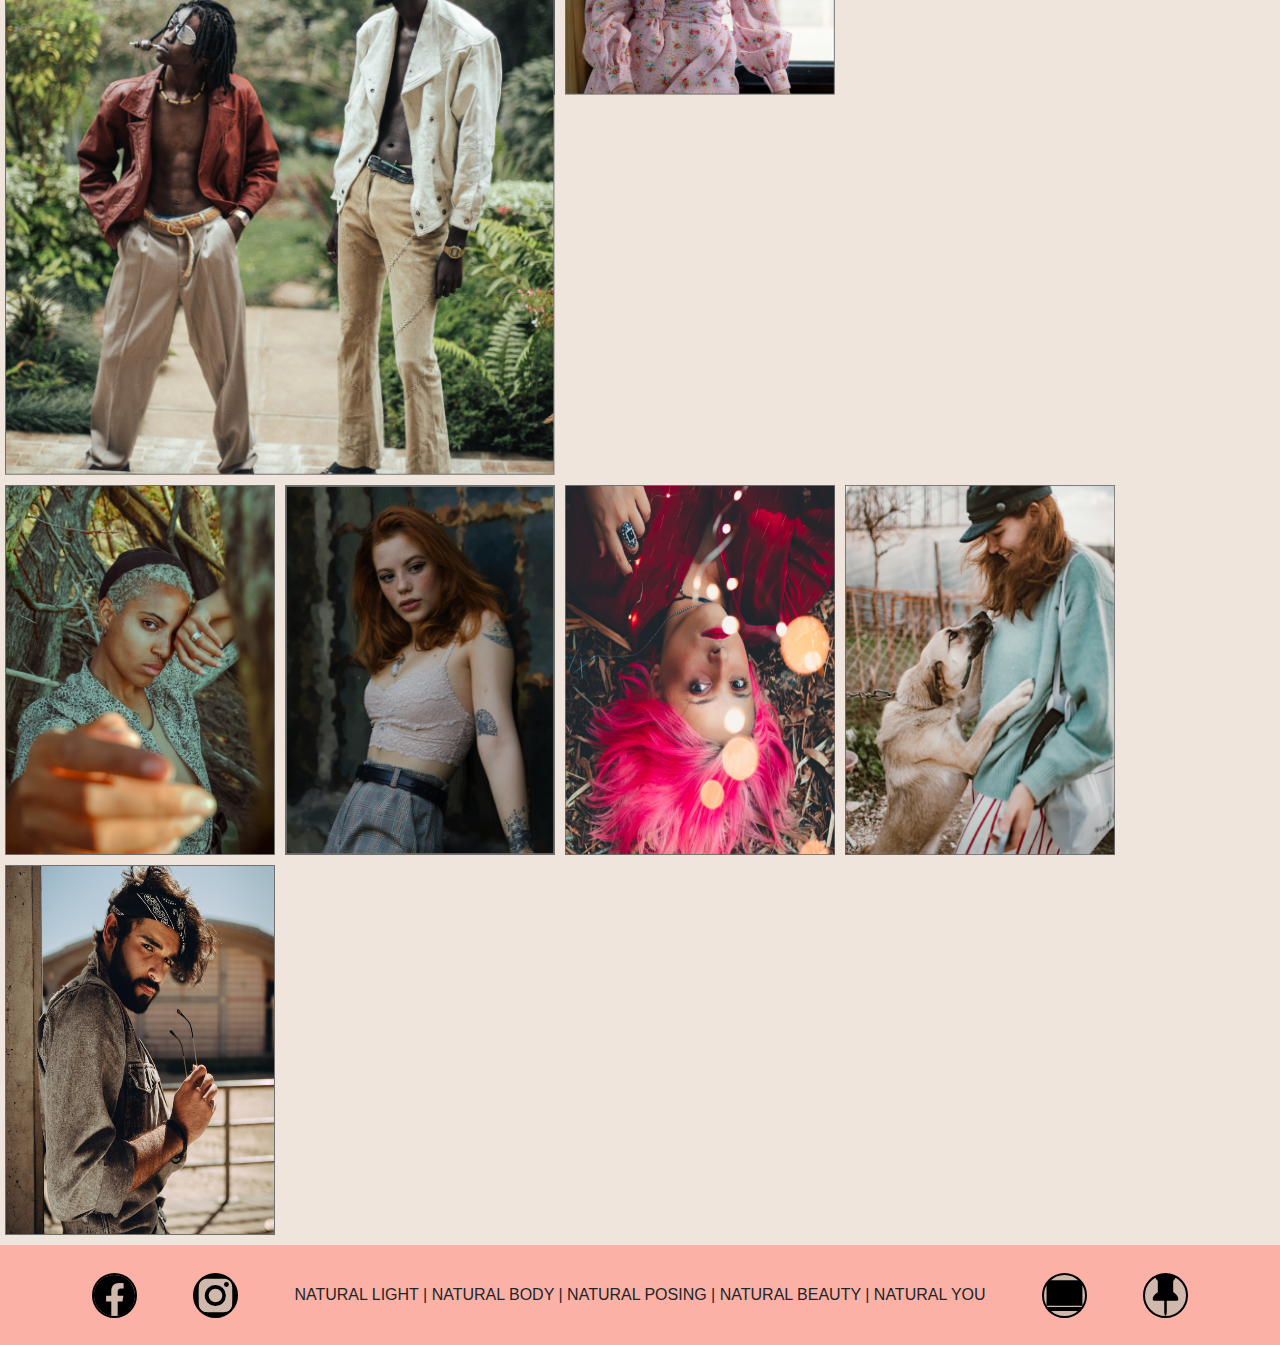
==== commit 481bd589: "did everything" ====
--- a/index.html
+++ b/index.html
@@ -24,42 +24,57 @@
 
       <header>
         <div class="d-flex align-items-center justify-content-around" style="height: 150px; margin: 0 5vw 0 5vw;">
-          <a>HOME</a>
-          <a>PORTFOLIO</a>
-          <div class="logo"></div>
-          <a>ABOUT ME</a>
-          <a>CONNECT</a>
+          <a href="about-me.html" >ABOUT ME</a>
+          <a href="index.html" class="logo"></a>
+          <a href="connect.html">CONNECT</a>
         </div>
       </header>
 
       <main>
+
         <div class="photo-block">
           <div class="row" style="margin: 0;">
-            <img class="large-img" src="img/pexels-maksim-goncharenok-4348555@1x.png">
+            <img class="large-img" src="img/pexels-israelzin-oliveira-3819979@1x.png">
             <div class="col" style="margin: 0; padding: 0;">
               <div class="row" style="margin: 0;">
                 <img src="img/pexels-maksim-goncharenok-4348555@1x.png">
-                <img src="img/pexels-maksim-goncharenok-4348555@1x.png">
-                <img src="img/pexels-maksim-goncharenok-4348555@1x.png">
+                <img src="img/pexels-kc-robinson-7356392@1x.png">
+                <img src="img/pexels-madeline-bassinder-6300215@1x.png">
               </div>
-              <img src="img/pexels-maksim-goncharenok-4348555@1x.png">
+              <img src="img/pexels-artawkrn-6624612@1x.png">
             </div>
           </div>
           <div class="row" style="margin: 0;">
             <div class="row" style="margin: 0;">
-              <img src="img/pexels-maksim-goncharenok-4348555@1x.png">
-              <img src="img/pexels-maksim-goncharenok-4348555@1x.png">
-              <img src="img/pexels-maksim-goncharenok-4348555@1x.png">
+              <img src="img/pexels-efigie-lima-marcos-6277241@1x.png">
+              <img src="img/pexels-cottonbro-5531896@1x.png">
+              <img src="img/pexels-jill-burrow-6773225@1x.png">
             </div>
-            <img class="large-img" src="img/pexels-maksim-goncharenok-4348555@1x.png" style="margin-top: -385px;">
+            <img class="large-img" src="img/pexels-moh-mckenzie-3597042@1x.png" style="margin-top: -385px;">
+          </div>
+          <div class="row" style="margin: 0;">
+            <img src="img/pexels-vivian-2906462@1x.png">
+            <img src="img/pexels-aryane-vilarim-2869067@1x.png">
+            <img src="img/pexels-ana-carolina-1863437@1x.png">
+            <img src="img/pexels-roman-odintsov-6399488@1x.png">
+            <img src="img/pexels-horacio-rojas-2866077@1x.png">
           </div>
         </div>
+
+        <span class="title"><b>WELCOME TO THE GARDEN</b></span>
 
       </main>
 
     </div>
 
     <footer>
+      <div class="d-flex align-items-center justify-content-around" style="height: 100px; margin: 0 5vw 0 5vw;">
+        <a style="background-image: url('img/facebook.svg');"></a>
+        <a style="background-image: url('img/instagram.svg');"></a>
+        <span>NATURAL LIGHT | NATURAL BODY | NATURAL POSING | NATURAL BEAUTY | NATURAL YOU</span>
+        <a style="background-image: url('img/laptop-fill.svg');"></a>
+        <a style="background-image: url('img/pin-fill.svg');"></a>
+      </div>
     </footer>
 
   </div>
--- a/css/style.css
+++ b/css/style.css
@@ -20,6 +20,10 @@
   font-size: 21px;
 }
 
+header a:hover {
+  color: black;
+}
+
 header .logo {
   /* height: 18vh; */
   height: 135px;
@@ -35,6 +39,19 @@
 
 main {
   margin-top: 30px;
+}
+
+main .title {
+  position: absolute;
+  left: calc(50vw - 325px);
+  top: 74vh;
+
+
+  text-shadow: 0px 3px 6px rgb(239 229 220);
+  color: #fb6376;
+  font-size: 50px;
+
+  -webkit-text-stroke: 2px black;
 }
 
 main .photo-block {
@@ -53,14 +70,112 @@
   width: 560px;
 }
 
+main .about-block {
+  margin-bottom: 30px;
+
+}
+
+main .about-block img {
+  margin-bottom: 30px;
+}
+
+main .about-block span {
+  padding: 14px 16px 14px 16px;
+  background-color: #d0b8ac;
+  border-radius: 30px;
+  /* border: black; */
+  /* border-style: solid; */
+  /* border-width: 2px; */
+
+  text-shadow: 0px 3px 6px #fb6376;;
+
+  /* color: #fb6376; */
+  /* -webkit-text-stroke: 2px black; */
+
+
+  font-size: 26px;
+}
+
+main .about-block p {
+  /* width: 45px;
+  height: 45px; */
+  max-width: 55vw;
+
+  padding: 14px 16px 14px 16px;
+  /* background-color: #d0b8ac; */
+  border-radius: 22.5px;
+  border: black;
+  border-style: solid;
+  border-width: 2px;
+}
+
+main .connect-block {
+  text-align: center;
+}
+
+main .connect-block span {
+  margin-bottom: 30px;
+
+  display: block;
+
+  padding: 18px 32px 18px 32px;
+  background-color: #d0b8ac;
+  border-radius: 70px;
+  /* border: black; */
+  /* border-style: solid; */
+  /* border-width: 2px; */
+
+  font-size: 26px;
+  text-shadow: 0px 3px 6px #fb6376;
+
+  /* color: #fb6376; */
+  /* -webkit-text-stroke: 2px black; */
+}
+
+main .connect-block input[type=text] {
+  margin-bottom: 30px;
+  /* width:
+  height:  */
+}
+
+main .connect-block input[type=submit] {
+  position: relative;
+  top: 350px;
+
+  width: 150px;
+  height: 50px;
+  border-radius: 25px;
+  background-color: #fff;
+
+  font-style: bold;
+  font-size: 20px;
+
+}
+
 footer {
   position: absolute;
   bottom: 0;
-  
-  height: 150px;
+
+  height: 100px;
   width: 100vw;
-  background-color: #fb6376;
+  background-color: #fcb1a6;
   overflow: hidden;
+}
+
+footer a {
+  text-align: center;
+
+  width: 45px;
+  height: 45px;
+  background-color: #d0b8ac;
+
+  border-radius: 22.5px;
+  border: black;
+  border-style: solid;
+  border-width: 2px;
+  background-position: center;
+  background-repeat: no-repeat;
+  background-size: contain;
 }
 
 #page-container {
@@ -74,5 +189,5 @@
   flex-direction: column;
   justify-content: flex-start;
 
-  padding-bottom: 155px;
+  padding-bottom: 105px;
 }
